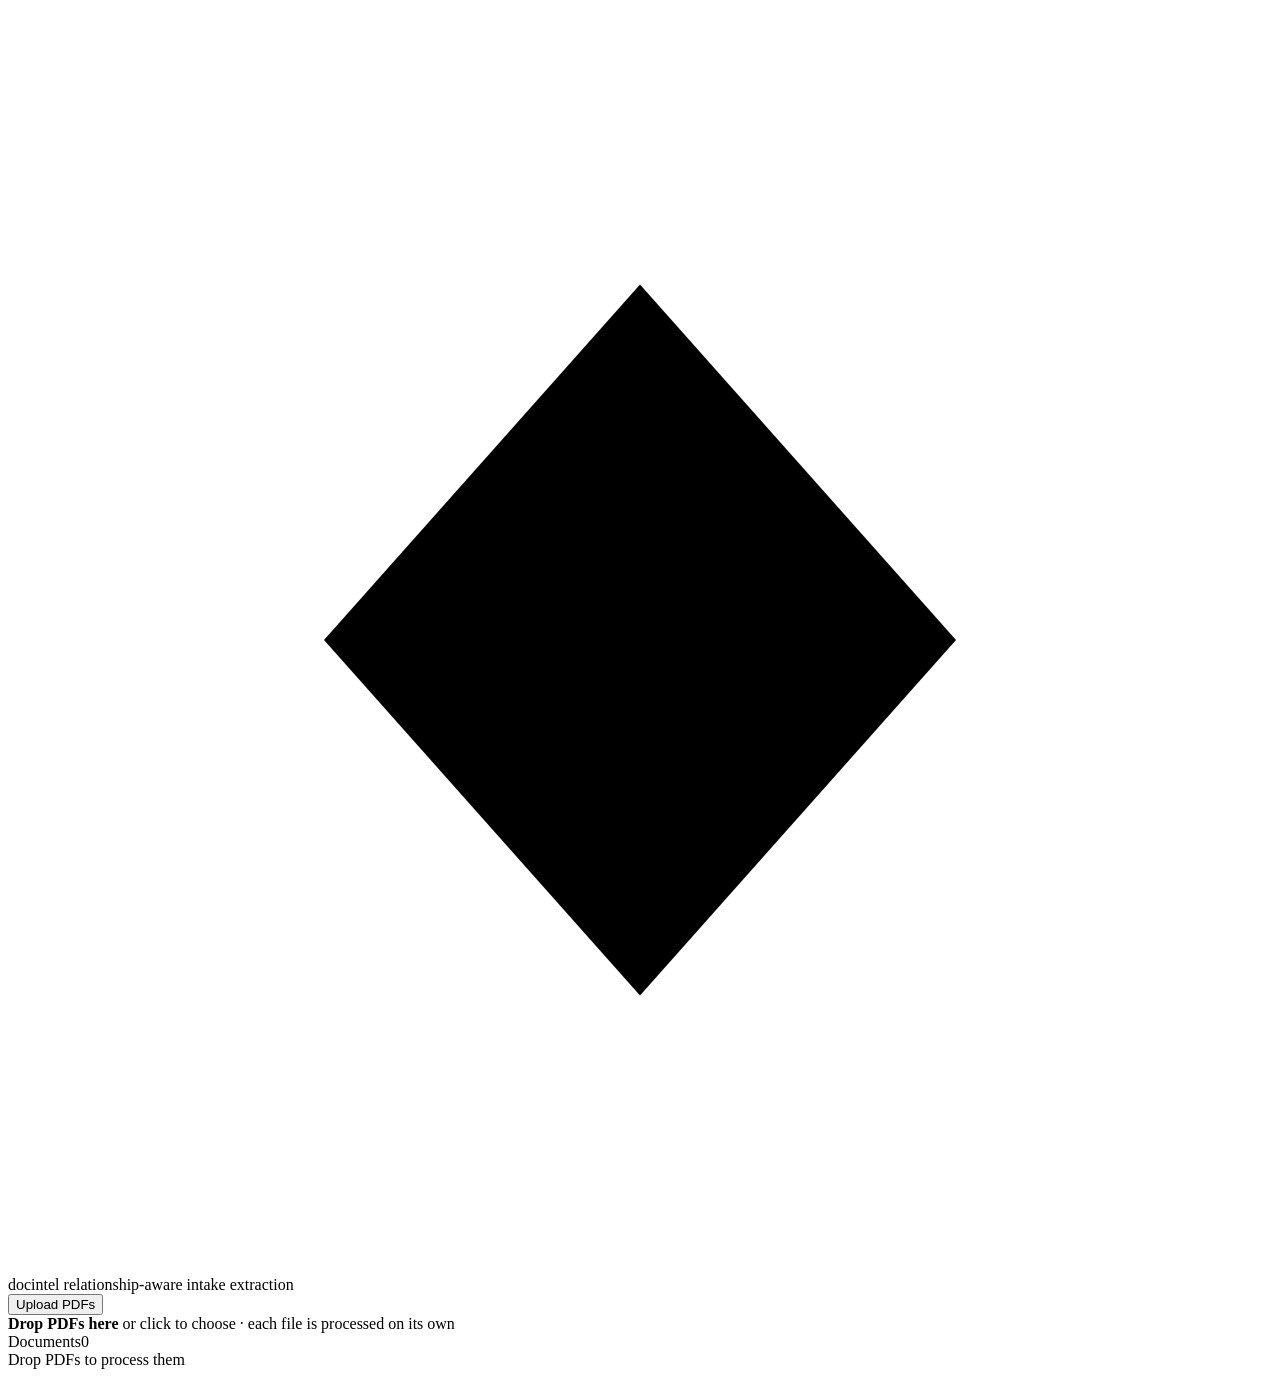
==== docintel/static/index.html @ 1f661e2a "Add docintel: relationship-aware intake extraction with web app Turns patient intake PDFs into trace" ====
<!doctype html>
<html lang="en">
<head>
  <meta charset="utf-8">
  <meta name="viewport" content="width=device-width, initial-scale=1">
  <title>docintel</title>
  <link rel="icon" href="data:image/svg+xml,%3Csvg xmlns='http://www.w3.org/2000/svg' viewBox='0 0 32 32'%3E%3Crect width='32' height='32' rx='7' fill='%237c8cff'/%3E%3Cpath d='M16 7l8 9-8 9-8-9z' fill='white'/%3E%3C/svg%3E">
  <link rel="stylesheet" href="/static/app.css">
</head>
<body>
  <header class="topbar">
    <div class="brand">
      <span class="logo" aria-hidden="true"><svg viewBox="0 0 32 32"><path d="M16 7l8 9-8 9-8-9z"/></svg></span>
      <span class="name">docintel</span>
      <span class="tagline">relationship-aware intake extraction</span>
    </div>
    <button class="btn primary" id="uploadBtn" type="button">Upload PDFs</button>
    <input type="file" id="fileInput" accept="application/pdf,.pdf" multiple hidden>
  </header>

  <div class="app">
    <aside class="sidebar">
      <div class="dropzone" id="dropzone" role="button" tabindex="0">
        <strong>Drop PDFs here</strong>
        <span>or click to choose · each file is processed on its own</span>
      </div>
      <div class="sidehead"><span>Documents</span><span id="docCount">0</span></div>
      <nav class="doclist" id="docList" aria-label="Documents"></nav>
    </aside>

    <main class="main" id="main">
      <div class="empty" id="emptyState" hidden>
        <h2>No documents yet</h2>
        <p>Drop patient intake PDFs on the left. Each one is read, structured and validated in about a second.</p>
      </div>
      <div id="docView" hidden>
        <section class="dochead">
          <div class="dochead-text">
            <div class="docid"><span id="hId"></span><span id="hStatus" class="badge"></span></div>
            <h1 id="hName"></h1>
            <div class="meta" id="hMeta"></div>
          </div>
          <div class="actions">
            <button class="btn" id="ocrBtn" type="button" hidden>Run OCR</button>
            <a class="btn" id="dlJson" href="#">Download JSON</a>
            <a class="btn" id="dlStd" href="#" target="_blank" rel="noopener">Standardized PDF</a>
            <a class="btn" id="dlSrc" href="#" target="_blank" rel="noopener">Source PDF</a>
            <button class="btn danger" id="delBtn" type="button">Delete</button>
          </div>
        </section>

        <section class="stats" id="stats"></section>

        <div class="workspace">
          <section class="panel left">
            <div class="tabs" role="tablist" id="tabs"></div>
            <div class="tabbody" id="tabBody"></div>
          </section>

          <section class="panel viewer">
            <div class="viewbar">
              <div class="seg" role="tablist">
                <button type="button" data-view="source" class="on">Source</button>
                <button type="button" data-view="standardized">Standardized</button>
              </div>
              <div class="legend"><span class="lg value"></span>value<span class="lg label"></span>label / heading</div>
              <div class="pager">
                <button type="button" class="icon" id="prevPage" aria-label="Previous page">‹</button>
                <span id="pageLabel">Page 1 / 1</span>
                <button type="button" class="icon" id="nextPage" aria-label="Next page">›</button>
              </div>
            </div>
            <div class="trace" id="trace"></div>
            <div class="pagewrap" id="pageWrap">
              <div class="page" id="page">
                <img id="pageImg" alt="">
                <div class="overlay" id="overlay"></div>
              </div>
            </div>
          </section>
        </div>
      </div>
    </main>
  </div>

  <div class="toasts" id="toasts" aria-live="polite"></div>
  <div class="dragmask" id="dragmask"><div>Drop PDFs to process them</div></div>
  <script src="/static/app.js"></script>
</body>
</html>
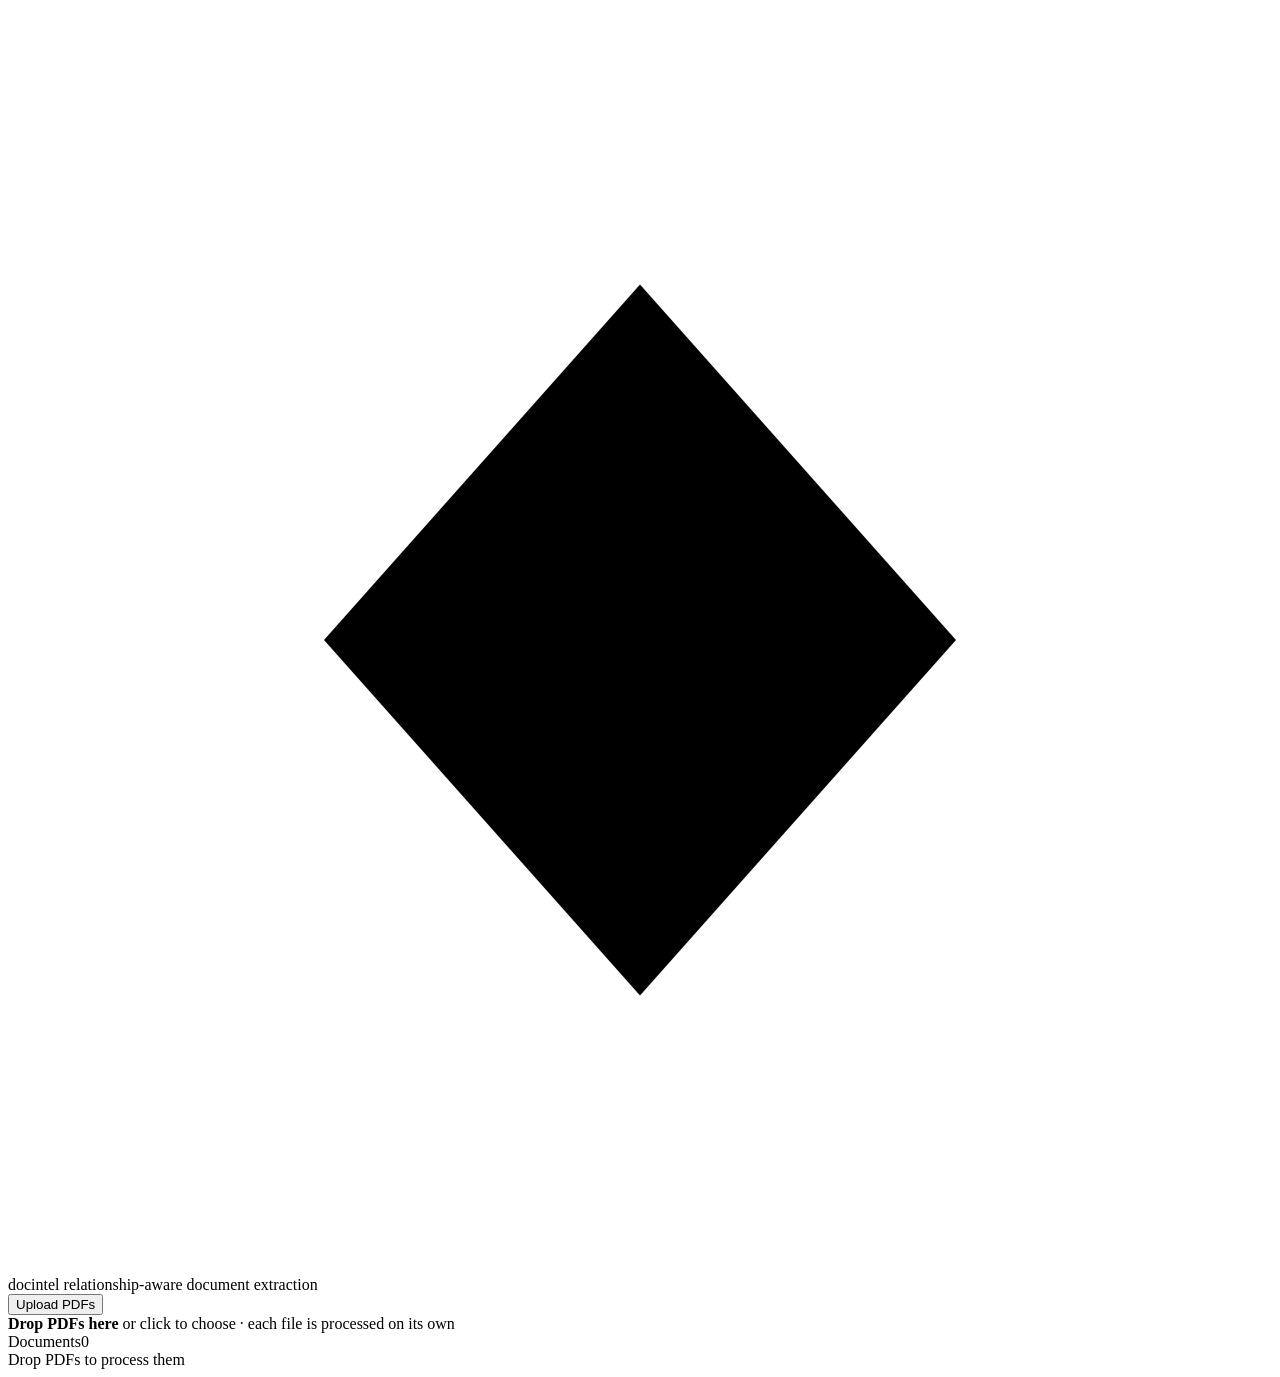
==== commit 8c888970: "Read any document, measure accuracy, and review in the app - Template-free structure layer (generic." ====
--- a/docintel/static/index.html
+++ b/docintel/static/index.html
@@ -12,7 +12,7 @@
     <div class="brand">
       <span class="logo" aria-hidden="true"><svg viewBox="0 0 32 32"><path d="M16 7l8 9-8 9-8-9z"/></svg></span>
       <span class="name">docintel</span>
-      <span class="tagline">relationship-aware intake extraction</span>
+      <span class="tagline">relationship-aware document extraction</span>
     </div>
     <button class="btn primary" id="uploadBtn" type="button">Upload PDFs</button>
     <input type="file" id="fileInput" accept="application/pdf,.pdf" multiple hidden>
@@ -42,6 +42,7 @@
           </div>
           <div class="actions">
             <button class="btn" id="ocrBtn" type="button" hidden>Run OCR</button>
+            <button class="btn" id="truthBtn" type="button" hidden>Save as ground truth</button>
             <a class="btn" id="dlJson" href="#">Download JSON</a>
             <a class="btn" id="dlStd" href="#" target="_blank" rel="noopener">Standardized PDF</a>
             <a class="btn" id="dlSrc" href="#" target="_blank" rel="noopener">Source PDF</a>
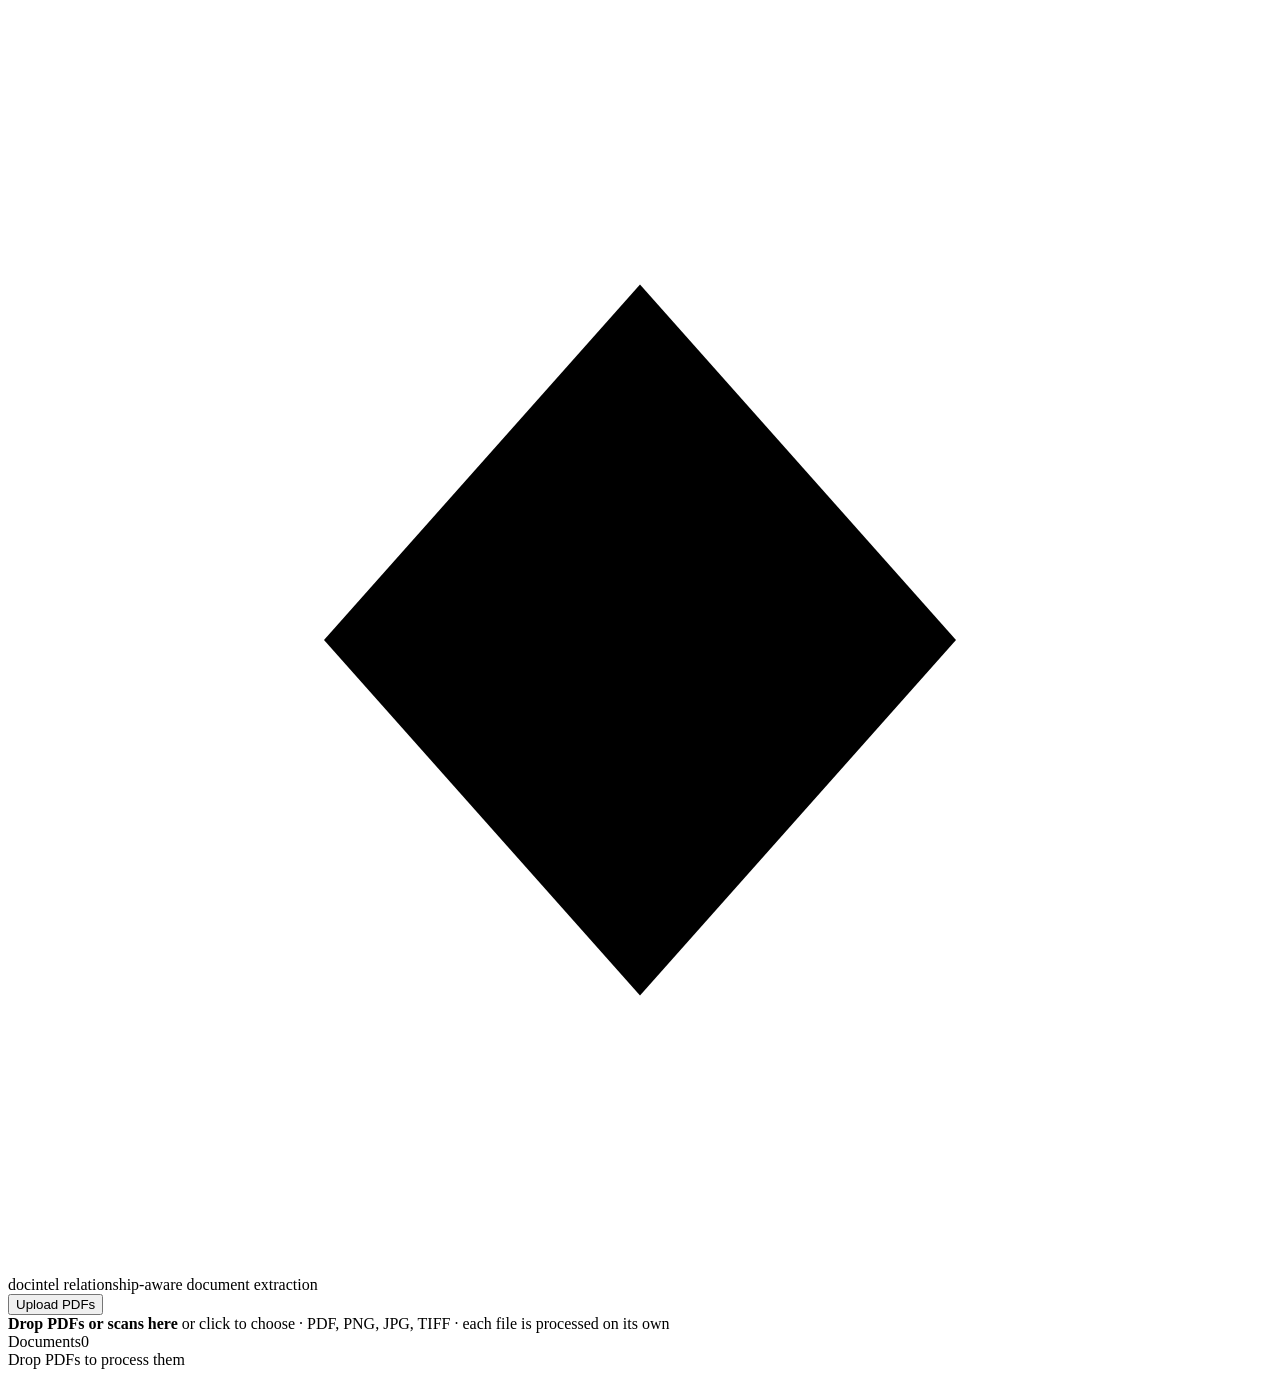
==== commit 1954378e: "Harden the core against silent errors; stress corpus - Binding: qualified labels (Work Phone is not " ====
--- a/docintel/static/index.html
+++ b/docintel/static/index.html
@@ -15,14 +15,14 @@
       <span class="tagline">relationship-aware document extraction</span>
     </div>
     <button class="btn primary" id="uploadBtn" type="button">Upload PDFs</button>
-    <input type="file" id="fileInput" accept="application/pdf,.pdf" multiple hidden>
+    <input type="file" id="fileInput" accept="application/pdf,.pdf,image/png,image/jpeg,image/tiff,.png,.jpg,.jpeg,.tif,.tiff" multiple hidden>
   </header>
 
   <div class="app">
     <aside class="sidebar">
       <div class="dropzone" id="dropzone" role="button" tabindex="0">
-        <strong>Drop PDFs here</strong>
-        <span>or click to choose · each file is processed on its own</span>
+        <strong>Drop PDFs or scans here</strong>
+        <span>or click to choose · PDF, PNG, JPG, TIFF · each file is processed on its own</span>
       </div>
       <div class="sidehead"><span>Documents</span><span id="docCount">0</span></div>
       <nav class="doclist" id="docList" aria-label="Documents"></nav>
@@ -44,6 +44,7 @@
             <button class="btn" id="ocrBtn" type="button" hidden>Run OCR</button>
             <button class="btn" id="truthBtn" type="button" hidden>Save as ground truth</button>
             <a class="btn" id="dlJson" href="#">Download JSON</a>
+            <a class="btn" id="dlMd" href="#">Markdown</a>
             <a class="btn" id="dlStd" href="#" target="_blank" rel="noopener">Standardized PDF</a>
             <a class="btn" id="dlSrc" href="#" target="_blank" rel="noopener">Source PDF</a>
             <button class="btn danger" id="delBtn" type="button">Delete</button>
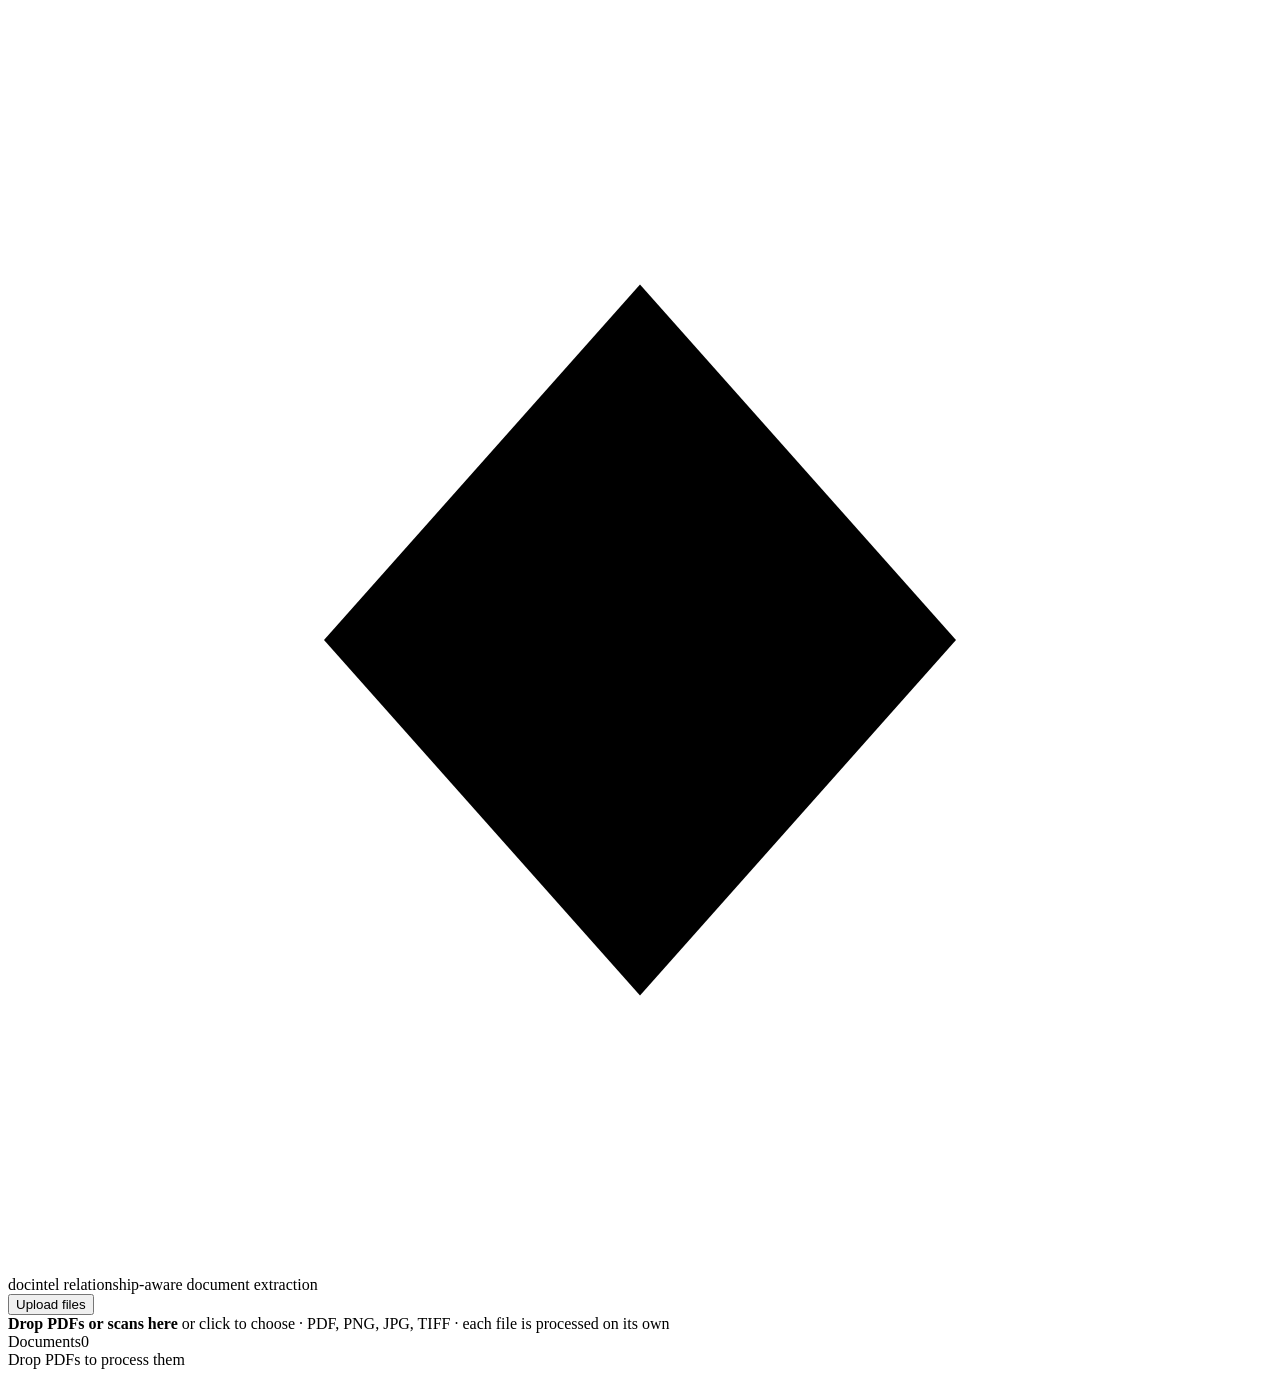
==== commit 7e43e096: "Stress tests, spacing-aware evaluation, docs - tests/test_stress.py: hand-written expectations for e" ====
--- a/docintel/static/index.html
+++ b/docintel/static/index.html
@@ -14,7 +14,7 @@
       <span class="name">docintel</span>
       <span class="tagline">relationship-aware document extraction</span>
     </div>
-    <button class="btn primary" id="uploadBtn" type="button">Upload PDFs</button>
+    <button class="btn primary" id="uploadBtn" type="button">Upload files</button>
     <input type="file" id="fileInput" accept="application/pdf,.pdf,image/png,image/jpeg,image/tiff,.png,.jpg,.jpeg,.tif,.tiff" multiple hidden>
   </header>
 
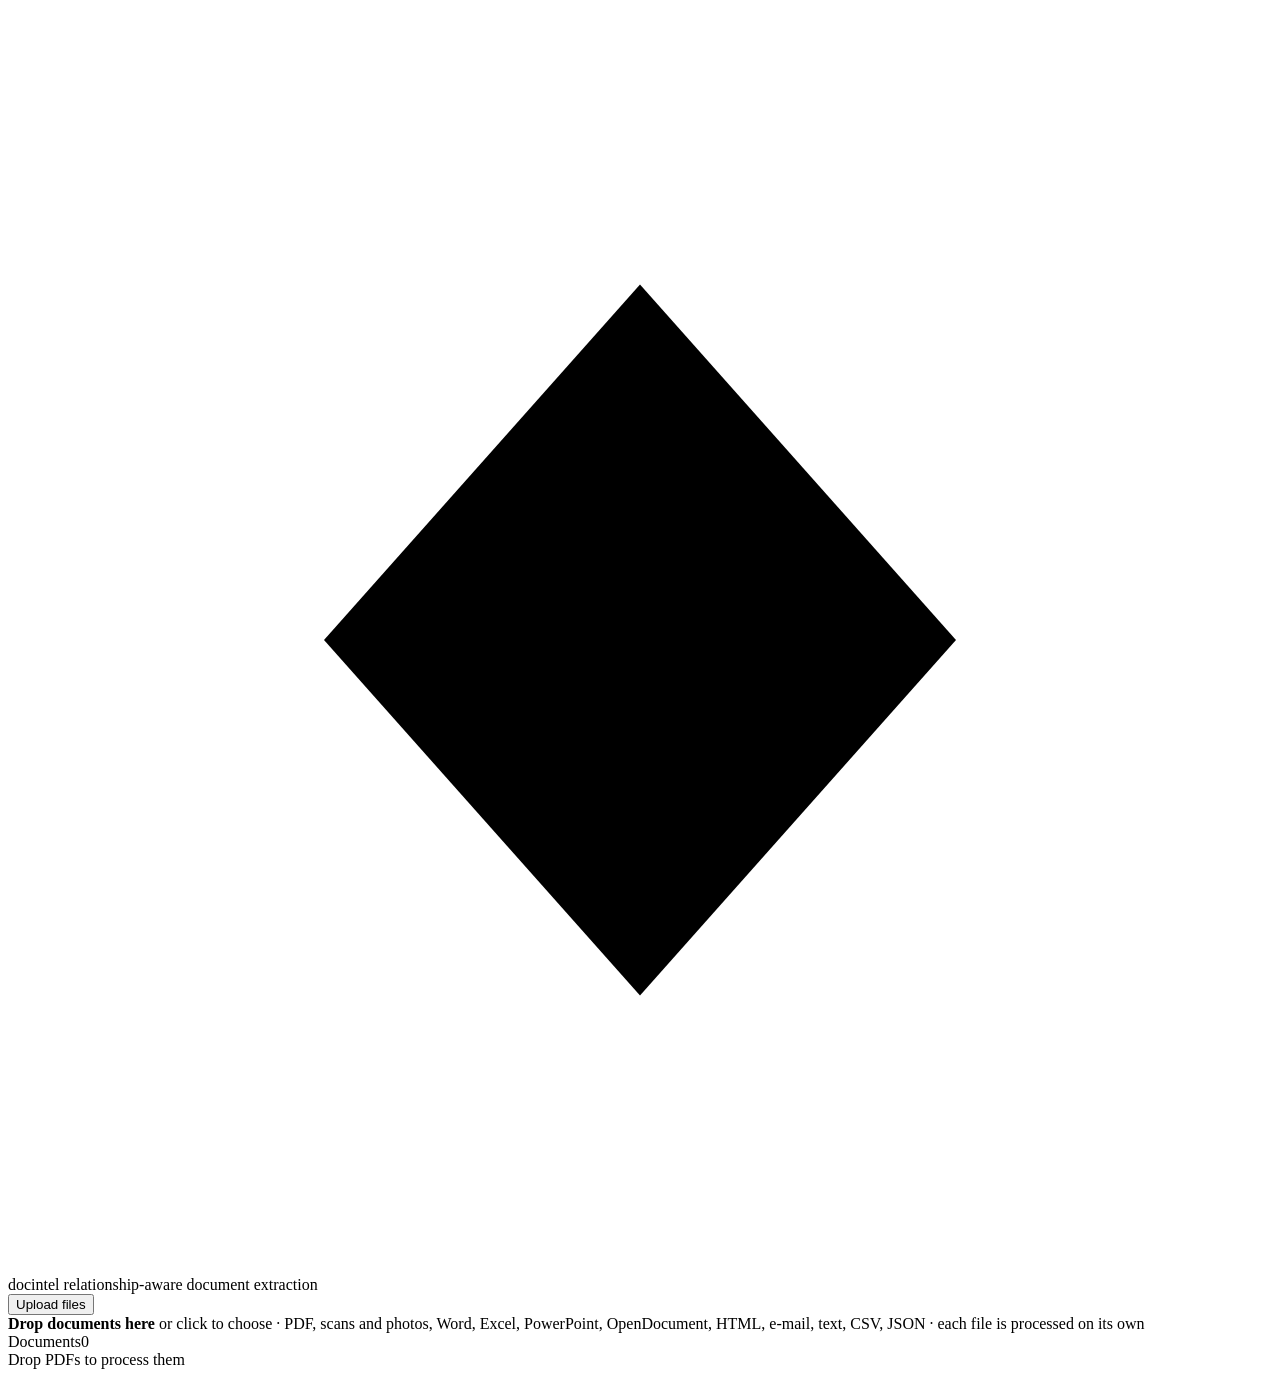
==== commit 4e6aa626: "Read any file type: Word, Excel, PowerPoint, OpenDocument, HTML, e-mail, text, Markdown, CSV, JSON, " ====
--- a/docintel/static/index.html
+++ b/docintel/static/index.html
@@ -15,14 +15,14 @@
       <span class="tagline">relationship-aware document extraction</span>
     </div>
     <button class="btn primary" id="uploadBtn" type="button">Upload files</button>
-    <input type="file" id="fileInput" accept="application/pdf,.pdf,image/png,image/jpeg,image/tiff,.png,.jpg,.jpeg,.tif,.tiff" multiple hidden>
+    <input type="file" id="fileInput" accept=".pdf,.png,.jpg,.jpeg,.tif,.tiff,.bmp,.gif,.webp,.docx,.xlsx,.pptx,.odt,.ods,.odp,.html,.htm,.eml,.txt,.md,.csv,.tsv,.json,.rtf,.xml" multiple hidden>
   </header>
 
   <div class="app">
     <aside class="sidebar">
       <div class="dropzone" id="dropzone" role="button" tabindex="0">
-        <strong>Drop PDFs or scans here</strong>
-        <span>or click to choose · PDF, PNG, JPG, TIFF · each file is processed on its own</span>
+        <strong>Drop documents here</strong>
+        <span>or click to choose · PDF, scans and photos, Word, Excel, PowerPoint, OpenDocument, HTML, e-mail, text, CSV, JSON · each file is processed on its own</span>
       </div>
       <div class="sidehead"><span>Documents</span><span id="docCount">0</span></div>
       <nav class="doclist" id="docList" aria-label="Documents"></nav>
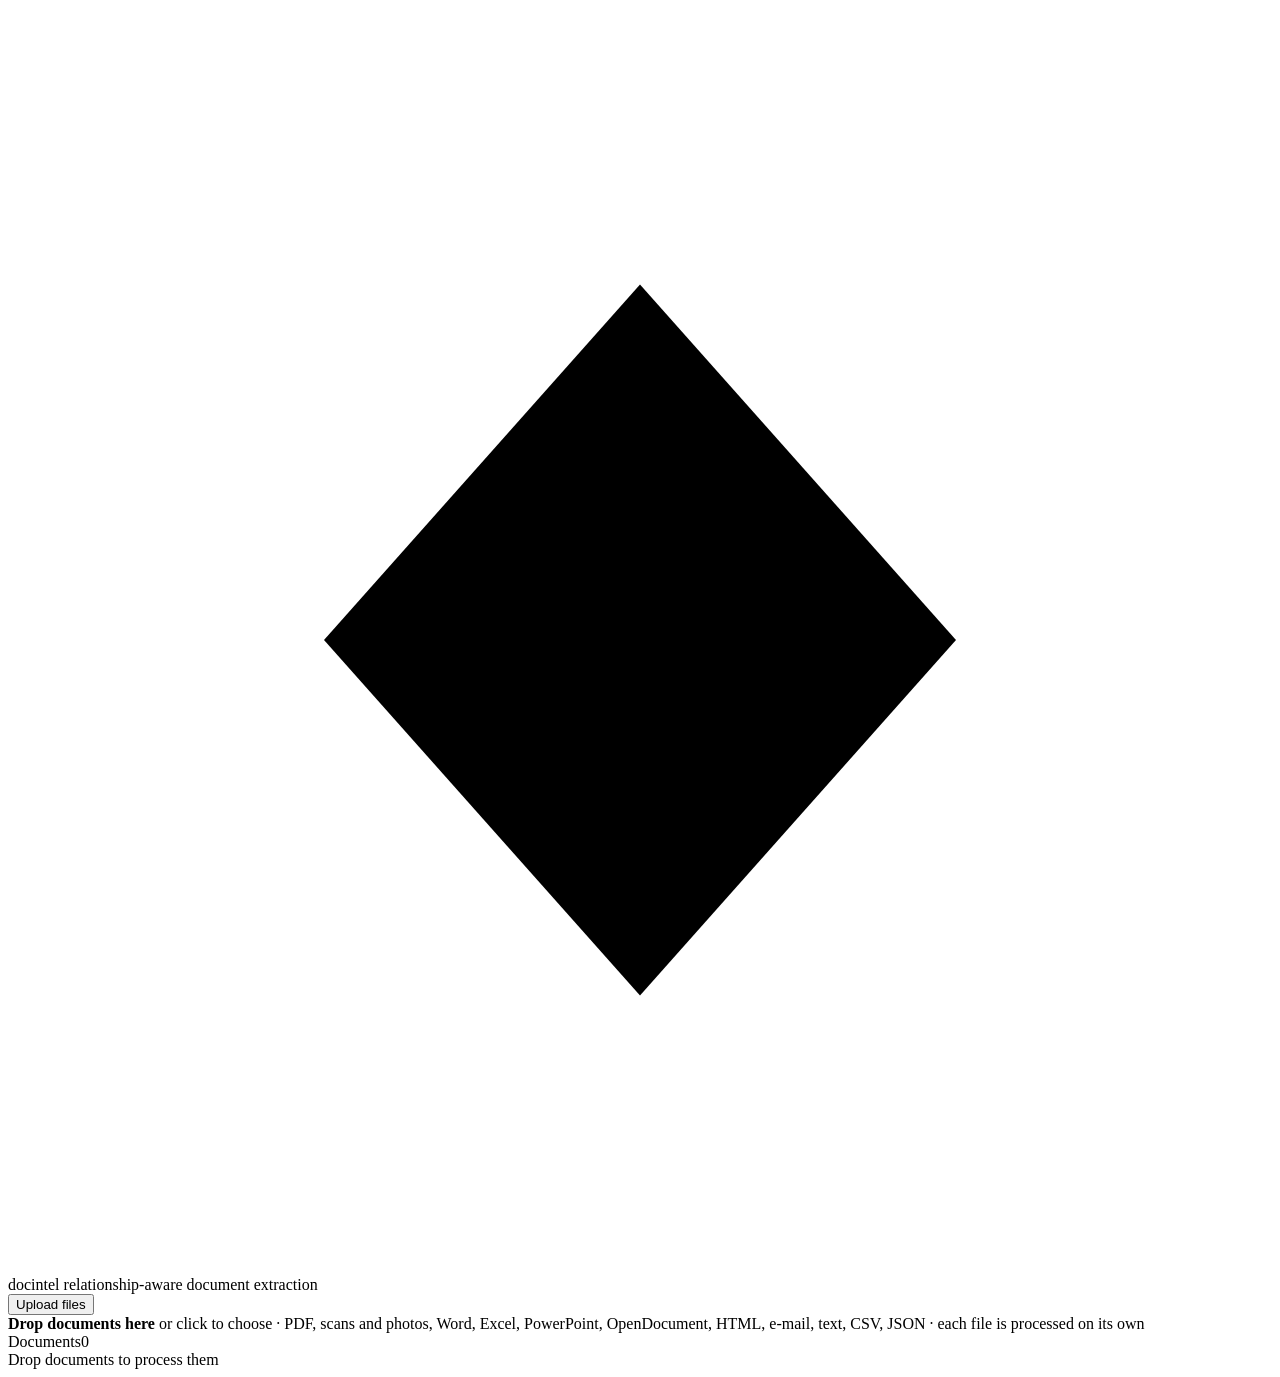
==== commit 8acefb52: "Web app: upload accepts every supported file type; demo recording script The page's upload filtered " ====
--- a/docintel/static/index.html
+++ b/docintel/static/index.html
@@ -86,7 +86,7 @@
   </div>
 
   <div class="toasts" id="toasts" aria-live="polite"></div>
-  <div class="dragmask" id="dragmask"><div>Drop PDFs to process them</div></div>
+  <div class="dragmask" id="dragmask"><div>Drop documents to process them</div></div>
   <script src="/static/app.js"></script>
 </body>
 </html>
